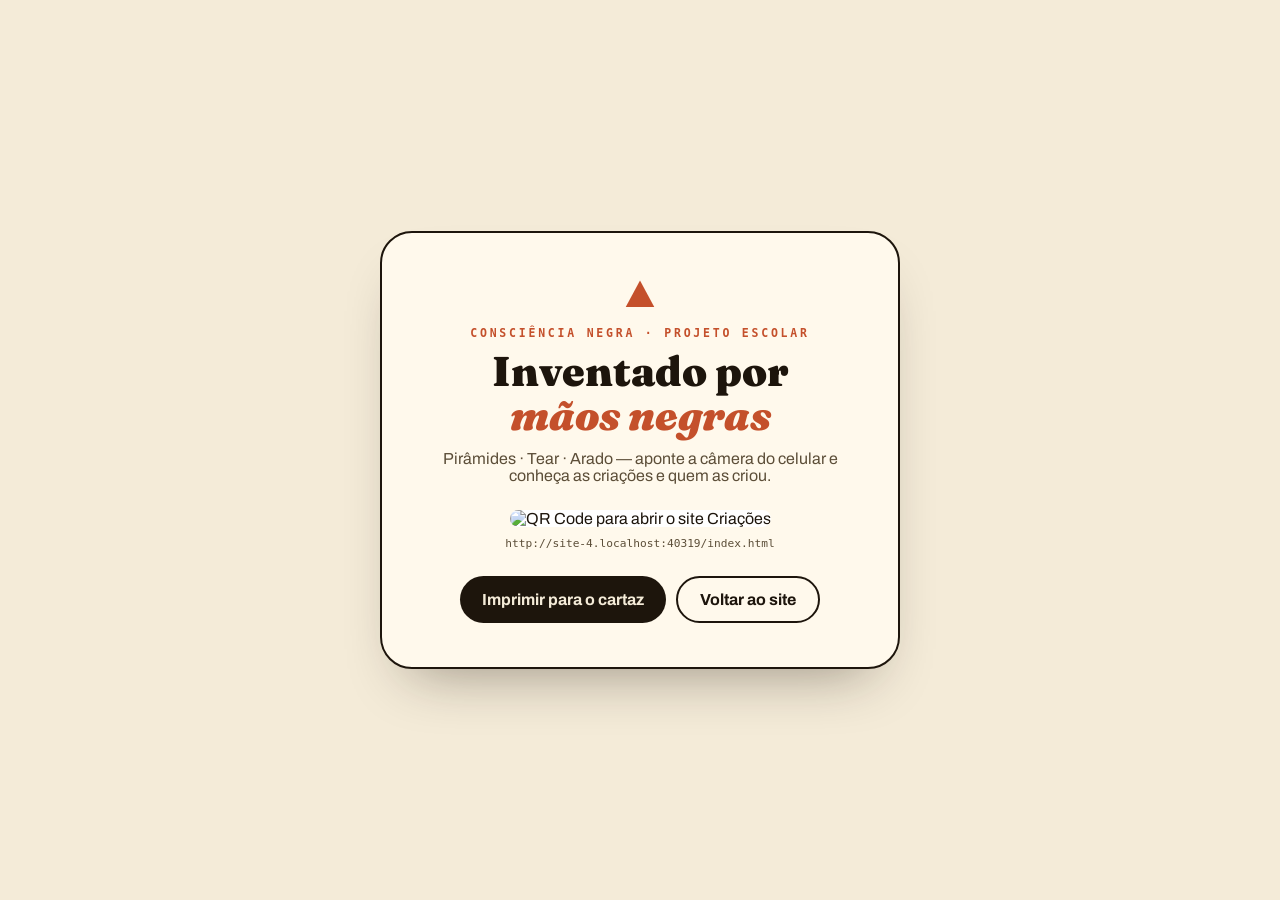
==== qr.html @ d89aa3ea "projeto" ====
<!DOCTYPE html>
<html lang="pt-BR">
<head>
<meta charset="UTF-8">
<meta name="viewport" content="width=device-width, initial-scale=1.0">
<title>QR Code — CRIAÇÕES · Consciência Negra</title>
<link rel="preconnect" href="https://fonts.googleapis.com">
<link href="https://fonts.googleapis.com/css2?family=Fraunces:wght@700;900&family=Archivo:wght@400;600;700&family=Archivo+Mono&display=swap" rel="stylesheet">
<style>
  :root{--paper:#F4EBD8;--ink:#1D150C;--terra:#C4502B}
  *{margin:0;padding:0;box-sizing:border-box}
  body{font-family:"Archivo",system-ui,sans-serif;background:var(--paper);color:var(--ink);min-height:100svh;display:grid;place-items:center;padding:24px}
  .sheet{text-align:center;max-width:520px;background:#FFF9EC;border:2px solid var(--ink);border-radius:32px;padding:44px 34px;box-shadow:0 30px 60px -30px rgba(29,21,12,.45)}
  .mark{width:34px;height:34px;color:var(--terra)}
  .kicker{font-family:"Archivo Mono",monospace;font-size:.72rem;letter-spacing:.24em;text-transform:uppercase;color:var(--terra);font-weight:700;margin-top:12px}
  h1{font-family:"Fraunces",Georgia,serif;font-weight:900;font-size:2.6rem;line-height:1.05;margin-top:10px}
  h1 em{font-style:italic;color:var(--terra)}
  p{margin-top:12px;color:#5C4E38}
  .qrbox{margin:26px auto 6px;width:min(320px,78vw)}
  .qrbox img{width:100%;height:auto;border-radius:18px;background:#fff}
  .url{font-family:"Archivo Mono",monospace;font-size:.7rem;word-break:break-all;color:#5C4E38;max-width:340px;margin:10px auto 0}
  .actions{margin-top:26px;display:flex;gap:10px;justify-content:center;flex-wrap:wrap}
  a.btn,button.btn{font:inherit;font-weight:700;border-radius:999px;padding:13px 22px;cursor:pointer;text-decoration:none}
  .btn-dark{background:var(--ink);color:var(--paper);border:0}
  .btn-line{border:2px solid var(--ink);color:var(--ink);background:transparent}
  @media print{
    body{background:#fff;padding:0}
    .sheet{box-shadow:none;border-width:3px}
    .actions{display:none}
  }
</style>
</head>
<body>
  <main class="sheet">
    <svg class="mark" viewBox="0 0 100 100" aria-hidden="true"><polygon points="50,10 92,88 8,88" fill="currentColor"/></svg>
    <p class="kicker">Consciência Negra · Projeto escolar</p>
    <h1>Inventado por<br><em>mãos negras</em></h1>
    <p>Pirâmides · Tear · Arado — aponte a câmera do celular e conheça as criações e quem as criou.</p>
    <div class="qrbox"><img id="qr" alt="QR Code para abrir o site Criações" width="640" height="640"></div>
    <p class="url" id="url"></p>
    <div class="actions">
      <button class="btn btn-dark" onclick="window.print()">Imprimir para o cartaz</button>
      <a class="btn btn-line" href="index.html">Voltar ao site</a>
    </div>
  </main>
<script>
  // O QR aponta para a página inicial do site, no mesmo endereço desta página.
  var home = window.location.href.replace(/qr\.html.*$/, "index.html");
  document.getElementById("qr").src = "https://api.qrserver.com/v1/create-qr-code/?size=640x640&margin=10&data=" + encodeURIComponent(home);
  document.getElementById("url").textContent = home;
</script>
</body>
</html>
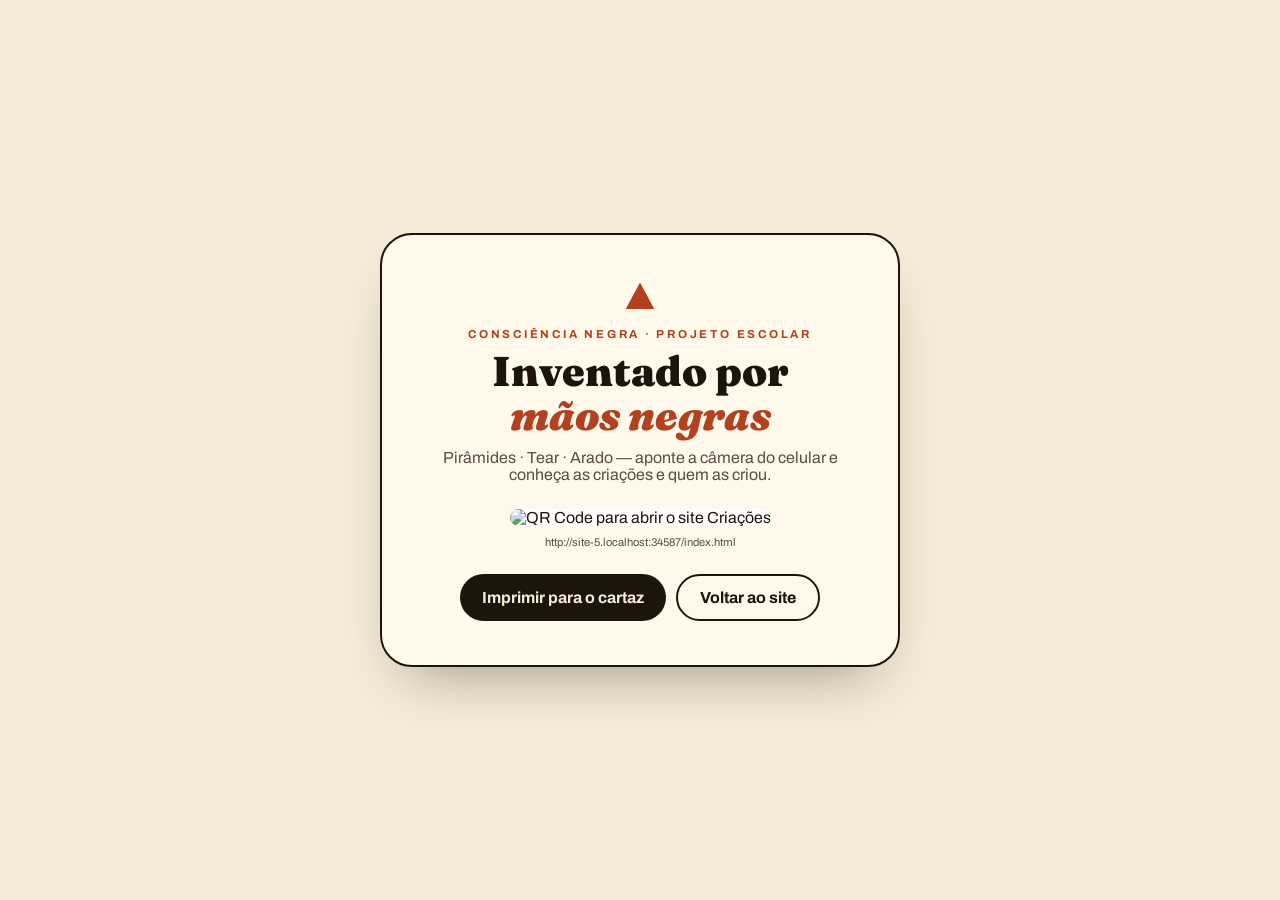
==== commit 643120be: "Atualização" ====
--- a/qr.html
+++ b/qr.html
@@ -5,20 +5,21 @@
 <meta name="viewport" content="width=device-width, initial-scale=1.0">
 <title>QR Code — CRIAÇÕES · Consciência Negra</title>
 <link rel="preconnect" href="https://fonts.googleapis.com">
-<link href="https://fonts.googleapis.com/css2?family=Fraunces:wght@700;900&family=Archivo:wght@400;600;700&family=Archivo+Mono&display=swap" rel="stylesheet">
+<link href="https://fonts.googleapis.com/css2?family=Fraunces:wght@700;900&family=Archivo:wght@400;600;700;800&display=swap" rel="stylesheet">
 <style>
-  :root{--paper:#F4EBD8;--ink:#1D150C;--terra:#C4502B}
+  :root{--paper:#F4EBD8;--ink:#1D150C;--terra:#B3401E}
   *{margin:0;padding:0;box-sizing:border-box}
+  html,body{overflow-x:clip}
   body{font-family:"Archivo",system-ui,sans-serif;background:var(--paper);color:var(--ink);min-height:100svh;display:grid;place-items:center;padding:24px}
   .sheet{text-align:center;max-width:520px;background:#FFF9EC;border:2px solid var(--ink);border-radius:32px;padding:44px 34px;box-shadow:0 30px 60px -30px rgba(29,21,12,.45)}
   .mark{width:34px;height:34px;color:var(--terra)}
-  .kicker{font-family:"Archivo Mono",monospace;font-size:.72rem;letter-spacing:.24em;text-transform:uppercase;color:var(--terra);font-weight:700;margin-top:12px}
+  .kicker{font-family:"Archivo",sans-serif;font-size:.72rem;letter-spacing:.24em;text-transform:uppercase;color:var(--terra);font-weight:700;margin-top:12px}
   h1{font-family:"Fraunces",Georgia,serif;font-weight:900;font-size:2.6rem;line-height:1.05;margin-top:10px}
   h1 em{font-style:italic;color:var(--terra)}
   p{margin-top:12px;color:#5C4E38}
   .qrbox{margin:26px auto 6px;width:min(320px,78vw)}
   .qrbox img{width:100%;height:auto;border-radius:18px;background:#fff}
-  .url{font-family:"Archivo Mono",monospace;font-size:.7rem;word-break:break-all;color:#5C4E38;max-width:340px;margin:10px auto 0}
+  .url{font-family:"Archivo",sans-serif;font-size:.7rem;word-break:break-all;color:#5C4E38;max-width:340px;margin:10px auto 0}
   .actions{margin-top:26px;display:flex;gap:10px;justify-content:center;flex-wrap:wrap}
   a.btn,button.btn{font:inherit;font-weight:700;border-radius:999px;padding:13px 22px;cursor:pointer;text-decoration:none}
   .btn-dark{background:var(--ink);color:var(--paper);border:0}
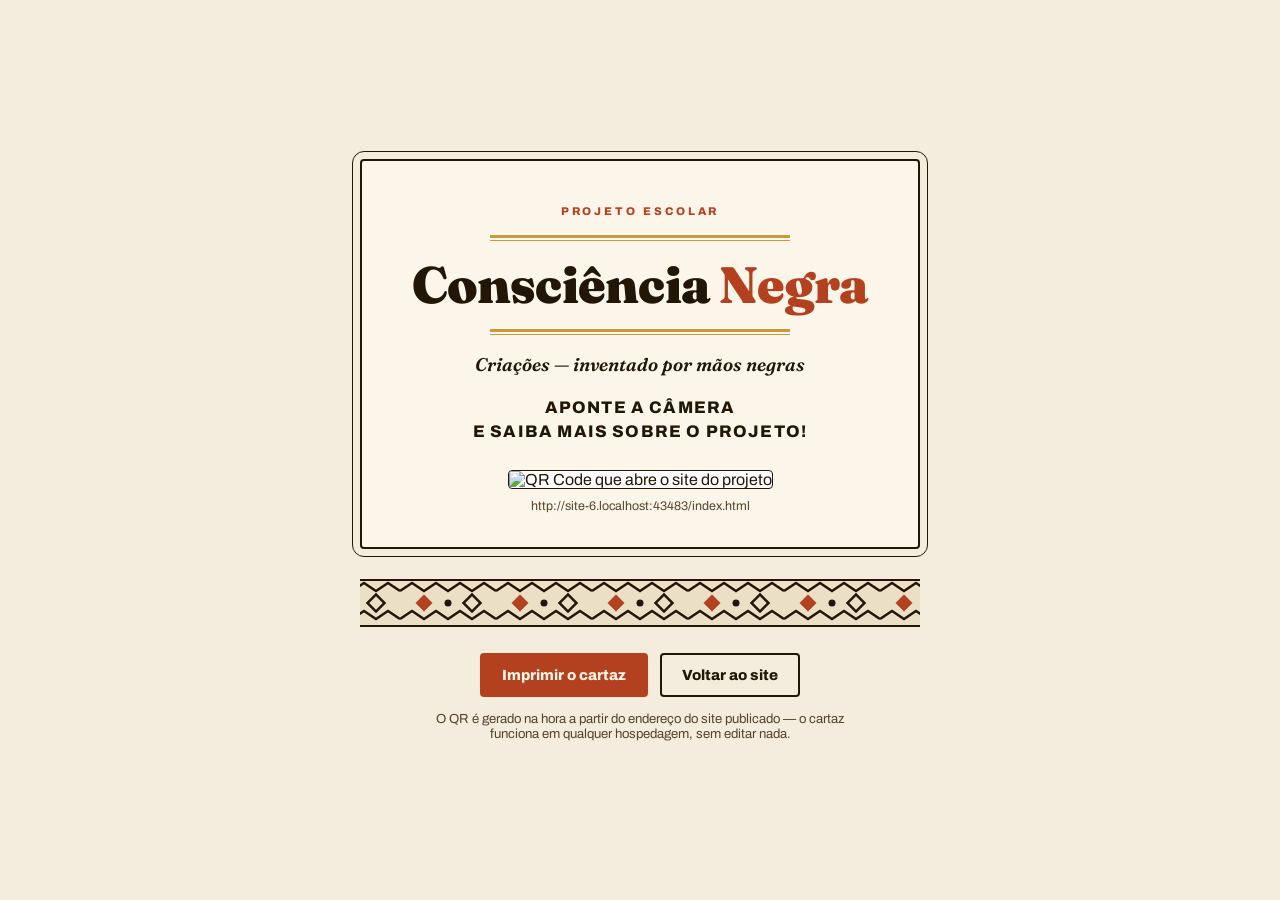
==== commit 20e214b4: "Otimizaçao e melhora do site" ====
--- a/qr.html
+++ b/qr.html
@@ -3,52 +3,69 @@
 <head>
 <meta charset="UTF-8">
 <meta name="viewport" content="width=device-width, initial-scale=1.0">
-<title>QR Code — CRIAÇÕES · Consciência Negra</title>
+<title>Cartaz QR — CRIAÇÕES · Inventado por mãos negras</title>
 <link rel="preconnect" href="https://fonts.googleapis.com">
-<link href="https://fonts.googleapis.com/css2?family=Fraunces:wght@700;900&family=Archivo:wght@400;600;700;800&display=swap" rel="stylesheet">
+<link rel="preconnect" href="https://fonts.gstatic.com" crossorigin>
+<link href="https://fonts.googleapis.com/css2?family=Fraunces:wght@900&family=Archivo:wght@500;700;800&display=swap" rel="stylesheet">
 <style>
-  :root{--paper:#F4EBD8;--ink:#1D150C;--terra:#B3401E}
+  /* v6 — cartaz no sistema editorial do site, faixa de tecido bogolan: papel, tinta, um acento, filetes dourados.
+     O conteúdo é o do cartaz (título + chamada); o layout é o do site. */
+  :root{ --paper:#F4ECDC; --sheet:#FBF6E9; --ink:#221607; --ink-soft:#57432C;
+         --accent:#B3401E; --gold:#C99A3C; }
   *{margin:0;padding:0;box-sizing:border-box}
-  html,body{overflow-x:clip}
-  body{font-family:"Archivo",system-ui,sans-serif;background:var(--paper);color:var(--ink);min-height:100svh;display:grid;place-items:center;padding:24px}
-  .sheet{text-align:center;max-width:520px;background:#FFF9EC;border:2px solid var(--ink);border-radius:32px;padding:44px 34px;box-shadow:0 30px 60px -30px rgba(29,21,12,.45)}
-  .mark{width:34px;height:34px;color:var(--terra)}
-  .kicker{font-family:"Archivo",sans-serif;font-size:.72rem;letter-spacing:.24em;text-transform:uppercase;color:var(--terra);font-weight:700;margin-top:12px}
-  h1{font-family:"Fraunces",Georgia,serif;font-weight:900;font-size:2.6rem;line-height:1.05;margin-top:10px}
-  h1 em{font-style:italic;color:var(--terra)}
-  p{margin-top:12px;color:#5C4E38}
-  .qrbox{margin:26px auto 6px;width:min(320px,78vw)}
-  .qrbox img{width:100%;height:auto;border-radius:18px;background:#fff}
-  .url{font-family:"Archivo",sans-serif;font-size:.7rem;word-break:break-all;color:#5C4E38;max-width:340px;margin:10px auto 0}
-  .actions{margin-top:26px;display:flex;gap:10px;justify-content:center;flex-wrap:wrap}
-  a.btn,button.btn{font:inherit;font-weight:700;border-radius:999px;padding:13px 22px;cursor:pointer;text-decoration:none}
-  .btn-dark{background:var(--ink);color:var(--paper);border:0}
-  .btn-line{border:2px solid var(--ink);color:var(--ink);background:transparent}
+  body{font-family:"Archivo",system-ui,sans-serif;background:var(--paper);color:var(--ink);
+    min-height:100vh;display:flex;flex-direction:column;align-items:center;justify-content:center;
+    padding:28px 16px;-webkit-font-smoothing:antialiased}
+  .sheet{background:var(--sheet);border:2.5px solid var(--ink);outline:1.5px solid var(--ink);outline-offset:7px;
+    border-radius:4px;max-width:560px;width:100%;padding:44px 30px 34px;text-align:center}
+  .kicker{font-size:.7rem;font-weight:800;letter-spacing:.26em;text-transform:uppercase;color:var(--accent)}
+  .rule{height:0;border-top:3px solid var(--gold);border-bottom:1px solid var(--gold);padding-bottom:2px;margin:18px auto;max-width:300px}
+  h1{font-family:"Fraunces",Georgia,serif;font-weight:900;font-size:clamp(2.1rem,8.5vw,3.2rem);line-height:1.02;letter-spacing:-.015em}
+  h1 .accent{color:var(--accent)}
+  .sub{margin-top:12px;font-family:"Fraunces",Georgia,serif;font-style:italic;font-weight:600;font-size:1.15rem;color:var(--ink)}
+  .call{margin-top:20px;font-weight:800;text-transform:uppercase;letter-spacing:.07em;font-size:1.05rem;line-height:1.45}
+  .qrbox{margin:26px auto 8px;width:min(320px,78vw)}
+  .qrbox img{width:100%;height:auto;border:1.5px solid var(--ink);border-radius:4px;background:#fff}
+  .url{font-size:.78rem;color:var(--ink-soft);word-break:break-all;max-width:340px;margin:10px auto 0}
+  .weave{height:48px;max-width:560px;width:100%;margin-top:30px;
+    border-top:2px solid var(--ink);border-bottom:2px solid var(--ink);background-color:#EBDFC6;
+    background-image:url("data:image/svg+xml,%3Csvg xmlns='http://www.w3.org/2000/svg' viewBox='0 0 96 48'%3E%3Cpath d='M0 12 L12 4 L24 12 L36 4 L48 12 L60 4 L72 12 L84 4 L96 12' fill='none' stroke='%23221607' stroke-width='2.5'/%3E%3Crect x='18' y='18' width='12' height='12' transform='rotate(45 24 24)' fill='%23B3401E'/%3E%3Crect x='66' y='18' width='12' height='12' transform='rotate(45 72 24)' fill='none' stroke='%23221607' stroke-width='2.5'/%3E%3Ccircle cx='48' cy='24' r='3.5' fill='%23221607'/%3E%3Cpath d='M0 40 L12 32 L24 40 L36 32 L48 40 L60 32 L72 40 L84 32 L96 40' fill='none' stroke='%23221607' stroke-width='2.5'/%3E%3C/svg%3E");background-size:96px 48px;background-repeat:repeat-x;background-position:center}
+  .actions{margin-top:26px;display:flex;gap:12px;flex-wrap:wrap;justify-content:center}
+  button,.btn{font:inherit;font-weight:800;font-size:.92rem;padding:12px 20px;border-radius:4px;cursor:pointer;text-decoration:none}
+  button{background:var(--accent);color:#FFF6E6;border:2px solid var(--accent)}
+  .btn{background:transparent;color:var(--ink);border:2px solid var(--ink)}
+  .hint{margin-top:14px;font-size:.82rem;color:var(--ink-soft);max-width:420px;text-align:center}
   @media print{
     body{background:#fff;padding:0}
-    .sheet{box-shadow:none;border-width:3px}
-    .actions{display:none}
+    .actions,.hint{display:none}
+    .sheet{outline:none;box-shadow:none}
   }
 </style>
 </head>
 <body>
   <main class="sheet">
-    <svg class="mark" viewBox="0 0 100 100" aria-hidden="true"><polygon points="50,10 92,88 8,88" fill="currentColor"/></svg>
-    <p class="kicker">Consciência Negra · Projeto escolar</p>
-    <h1>Inventado por<br><em>mãos negras</em></h1>
-    <p>Pirâmides · Tear · Arado — aponte a câmera do celular e conheça as criações e quem as criou.</p>
-    <div class="qrbox"><img id="qr" alt="QR Code para abrir o site Criações" width="640" height="640"></div>
-    <p class="url" id="url"></p>
-    <div class="actions">
-      <button class="btn btn-dark" onclick="window.print()">Imprimir para o cartaz</button>
-      <a class="btn btn-line" href="index.html">Voltar ao site</a>
-    </div>
+    <p class="kicker">Projeto escolar</p>
+    <div class="rule" aria-hidden="true"></div>
+    <h1>Consciência <span class="accent">Negra</span></h1>
+    <div class="rule" aria-hidden="true"></div>
+    <p class="sub">Criações — inventado por mãos negras</p>
+    <p class="call">Aponte a câmera<br>e saiba mais sobre o projeto!</p>
+    <div class="qrbox"><img id="qrImg" alt="QR Code que abre o site do projeto" width="320" height="320"></div>
+    <p class="url" id="qrUrl"></p>
   </main>
+  <div class="weave" aria-hidden="true"></div>
+  <div class="actions">
+    <button type="button" onclick="window.print()">Imprimir o cartaz</button>
+    <a class="btn" href="index.html">Voltar ao site</a>
+  </div>
+  <p class="hint">O QR é gerado na hora a partir do endereço do site publicado — o cartaz funciona em qualquer hospedagem, sem editar nada.</p>
 <script>
-  // O QR aponta para a página inicial do site, no mesmo endereço desta página.
-  var home = window.location.href.replace(/qr\.html.*$/, "index.html");
-  document.getElementById("qr").src = "https://api.qrserver.com/v1/create-qr-code/?size=640x640&margin=10&data=" + encodeURIComponent(home);
-  document.getElementById("url").textContent = home;
+  (function () {
+    var siteUrl = new URL("index.html", window.location.href).href;
+    var img = document.getElementById("qrImg");
+    img.src = "https://api.qrserver.com/v1/create-qr-code/?size=640x640&margin=8&data=" + encodeURIComponent(siteUrl);
+    document.getElementById("qrUrl").textContent = siteUrl;
+  })();
 </script>
 </body>
 </html>
